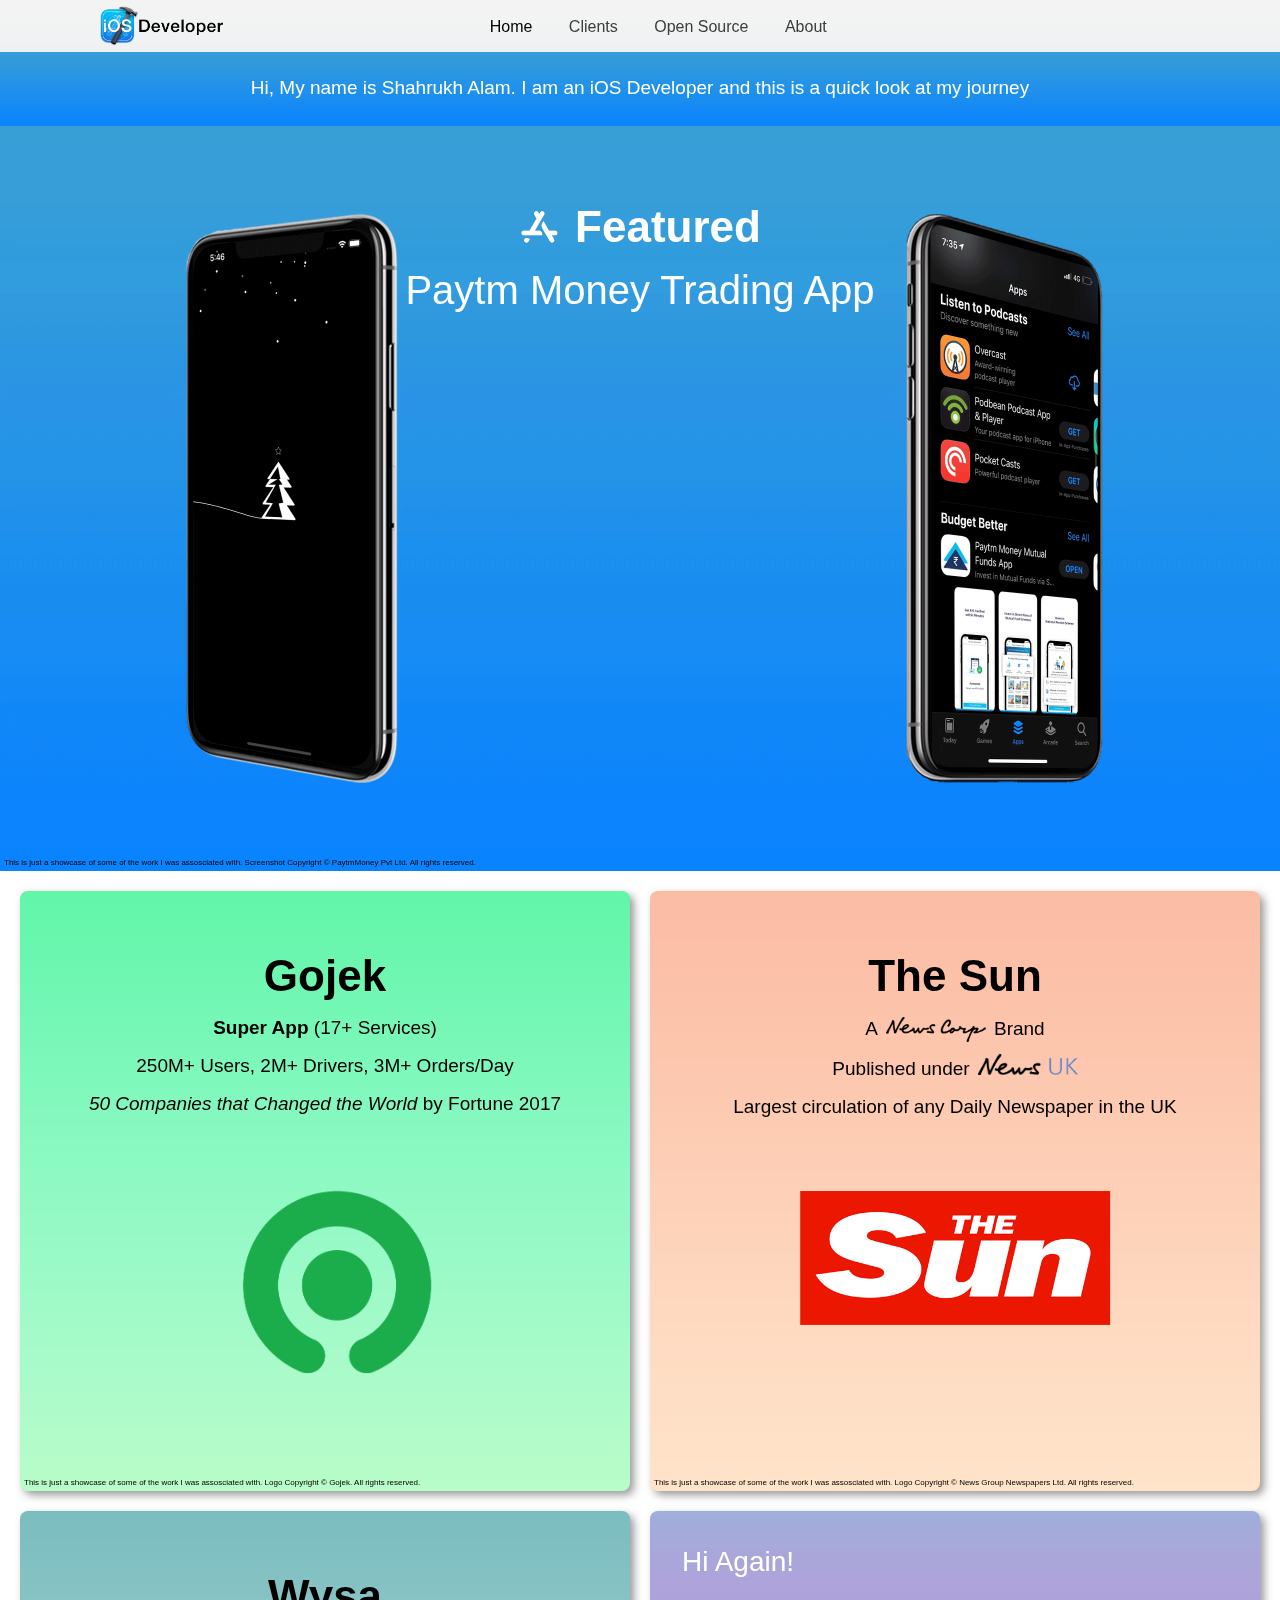
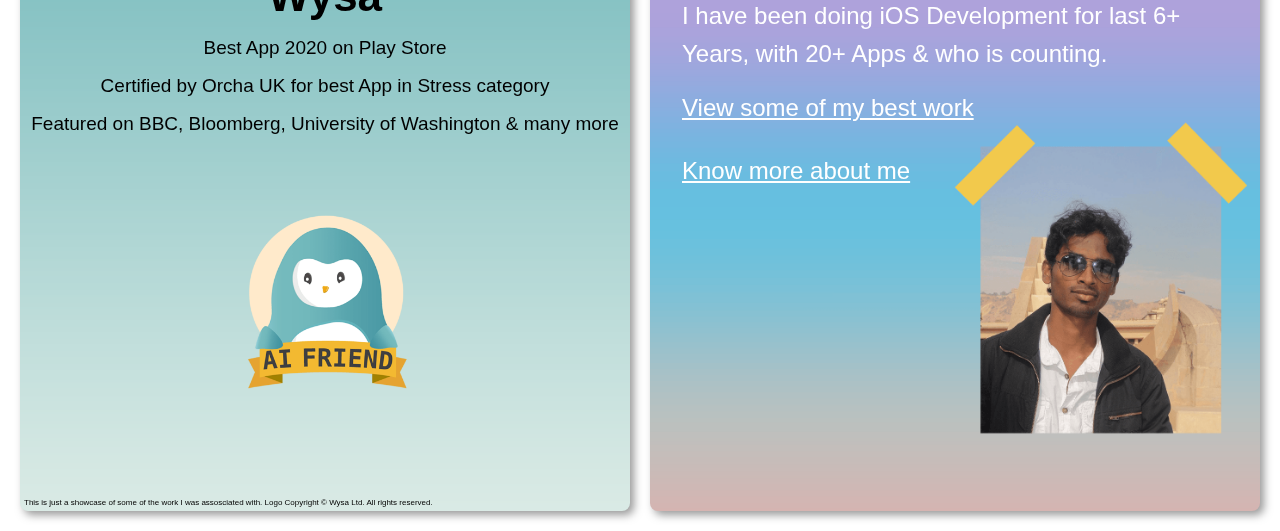
==== index.html @ 831b6f57 "completes paytmmoney page" ====
<!DOCTYPE html>
<html>

<head>
    <title>Shahrukh Alam's Portfolio</title>
    <meta charset="UTF-8" name="author" content="Shahrukh Alam">

    <link rel="stylesheet" href="CSS/Common/body.css">
    <link rel="stylesheet" href="CSS/Common/nav.css">
    <link rel="stylesheet" href="CSS/Index/hero.css">
    <link rel="stylesheet" href="CSS/Index/grid.css">
    <link rel="stylesheet" href="CSS/Index/flexibleContainer.css">
    <link rel="stylesheet" href="CSS/Index/project.css">

    <script src="https://ajax.googleapis.com/ajax/libs/jquery/3.5.1/jquery.min.js"></script>
    <script>
        $(document).ready(function () {
            $('#nav-placeholder').load("HTML/nav.html", function (response, status, xhr) {
                $('#navHome').removeClass("inactiveLink");
                $('#navHome').addClass("activeLink");
            });
        });
    </script>
</head>

<body>
    <div id="nav-placeholder"></div>

    <div
        style="background-image: linear-gradient(rgb(57, 159, 213) 0%, rgb(9, 131, 255) 100%);position: relative;top: 50px;height: 76px;">
        <div class="flexibleContainerHorizontal" style="height: 100%;">
            <h1 class="gridSubHeading" style="padding: 0px;">Hi, My name is Shahrukh Alam. I am an iOS Developer and
                this is a quick look at my journey</h1>
        </div>
    </div>

    <div class="heroImage" style="background-image: url(Images/homehero.gif);top: 50px;">
        <div class="centeredText" style="top: 76px;">
            <div class="flexibleContainerHorizontal">
                <img src="Images/App Store.png" alt="App Store Icon" style="width:40px;height:40px;">
                <h1 class="heroHeading" style="padding-left: 16px;"> Featured </h1>
            </div>
            <h1 class="heroSubHeading" style="padding-top: 16px;">Paytm Money Trading App</h1>
        </div>
        <p class="copyrights">This is just a showcase of some of the work I was assosciated with. Screenshot Copyright ©
            PaytmMoney Pvt Ltd. All rights reserved.</p>
        <a href="wysa.html" style="display: inline-block;width: 100%;height: 100%;position: absolute;"></a>
    </div>

    <div class="gridContainer" style="padding-top: 20px;top: 50px;">
        <div class="gridImage" style="background-image: url(Images/gojek.png);">
            <div class="centeredText" style="top: 60px;width: 100%;">
                <h1 class="heroHeading" style="color: black;">Gojek</h1>
                <h1 class="gridSubHeading" style="color: black;"><b>Super App</b> (17+ Services)</h1>
                <h1 class="gridSubHeading" style="color: black;">250M+ Users, 2M+ Drivers, 3M+ Orders/Day</h1>
                <h1 class="gridSubHeading" style="color: black;"><i>50 Companies that Changed the World</i> by Fortune
                    2017</h1>
            </div>
            <p class="copyrights">This is just a showcase of some of the work I was assosciated with. Logo Copyright ©
                Gojek. All rights reserved.</p>
            <a href="wysa.html" style="display: inline-block;width: 100%;height: 100%;position: absolute;"></a>
        </div>
        <div class="gridImage" style="background-image: url(Images/the\ sun.png);">
            <div class="centeredText" style="top: 60px;width: 100%;">
                <h1 class="heroHeading" style="color: black;">The Sun</h1>
                <div class="flexibleContainerHorizontal">
                    <h1 class="gridSubHeading" style="color: black;">A</h1>
                    <img src="Images/news corp.png" alt="News Corp Icon"
                        style="padding-left: 8px;width:100px;padding-top: 16px;">
                    <h1 class="gridSubHeading" style="padding-left: 8px;color: black;">Brand</h1>
                </div>
                <div class="flexibleContainerHorizontal">
                    <h1 class="gridSubHeading" style="color: black;">Published under</h1>
                    <img src="Images/news uk.png" alt="News UK Icon"
                        style="padding-left: 8px;width:100px;padding-top: 8px;">
                </div>
                <h1 class="gridSubHeading" style="color: black;">Largest circulation of any Daily Newspaper in the UK
                </h1>
            </div>
            <p class="copyrights">This is just a showcase of some of the work I was assosciated with. Logo Copyright ©
                News Group Newspapers Ltd. All rights reserved.</p>
            <a href="wysa.html" style="display: inline-block;width: 100%;height: 100%;position: relative;"></a>
        </div>
    </div>
    <div class="gridContainer" style="top: 50px;">
        <div class="gridImage" style="background-image: url(Images/wysa.png);">
            <div class="centeredText" style="top: 60px;width: 100%;">
                <h1 class="heroHeading" style="color: black;">Wysa</h1>
                <h1 class="gridSubHeading" style="color: black;">Best App 2020 on Play Store</h1>
                <h1 class="gridSubHeading" style="color: black;">Certified by Orcha UK for best App in Stress category
                </h1>
                <h1 class="gridSubHeading" style="color: black;">Featured on BBC, Bloomberg, University of Washington &
                    many more</h1>
            </div>
            <p class="copyrights">This is just a showcase of some of the work I was assosciated with. Logo Copyright ©
                Wysa Ltd. All rights reserved.</p>
            <a href="wysa.html" style="display: inline-block;width: 100%;height: 100%;position: absolute;"></a>
        </div>

        <div class="gridImage" style="background-image: url(Images/shahrukh.png);">
            <div style="position: absolute;left: 32px;top: 16px;right: 32px;">
                <h1 class="heroProjectHeading2">Hi Again!</h1>
                <h1 class="heroProjectSubHeading">I have been doing iOS Development for last 6+ Years, with 20+ Apps &
                    who is counting.</h1>
                <a class="heroProjectSubHeading" href="wysa.html" style="display: block;">View some of my best work</a>
                <a class="heroProjectSubHeading" href="wysa.html" style="display: block;margin-top: 24px;">Know more
                    about me</a>
            </div>
        </div>
    </div>
</body>

</html>
---- CSS/Common/body.css ----
body {
    margin: 0px 0px 0px 0px;
    font-family: SF Pro Display, SF Pro Icons, Helvetica Neue, Helvetica, Arial;
}
---- CSS/Common/nav.css ----
.indexNav {
    position: fixed;
    left: 0px;
    top: 0px;
    right: 0px;
    bottom: auto;
    background-color: rgba(240, 240, 240, 0.8);
    text-align: center;
    -webkit-backdrop-filter: saturate(180%) blur(20px);
    backdrop-filter: saturate(180%) blur(20px);
    z-index: 100;
}

.indexNav img {
    position: absolute;
    top: 50%;
    left: 100px;
    transform: translate(0%, -50%);
}

.indexNav a {
    padding: 16px 16px 16px 16px;
    display: inline-block;
    text-decoration: none;
}

.inactiveLink {
    color: rgba(60, 60, 60, 1.0);
}

.activeLink {
    color: Black;
}

a:hover {
    color: Black;
}
---- CSS/Index/hero.css ----
.heroImage {
    background-color: rgba(250, 250, 250, 1.0);
    height: 745px;
    background-position: center;
    background-repeat: no-repeat;
    background-size: cover;
    position: relative;
}

.centeredText {
    text-align: center;
    position: absolute;
    left: 50%;
    right: auto;
    bottom: auto;
    transform: translate(-50%, 0%);
}

.heroHeading {
    font-size: 44px;
    font-weight: 600;
    color: White;
    margin: 0px;
}

.heroSubHeading {
    font-size: 40px;
    font-weight: 400;
    color: White;
    margin: 0px;
}
---- CSS/Index/grid.css ----
.gridContainer {
    padding: 0px 20px 20px 20px;
    display: grid;
    grid-template-columns: auto auto;
    grid-column-gap: 20px;
    position: relative;
}

.gridImage {
    background: rgba(240, 240, 240, 1.0);
    border-radius: 8px;
    height: 600px;
    background-position: center;
    background-repeat: no-repeat;
    background-size: cover;
    position: relative;
    box-shadow: 4px 4px 8px rgba(128, 128, 128, 0.8);
}

.gridSubHeading {
    font-size: 19px;
    font-weight: 400;
    color: White;
    padding: 16px 0px 0px 0px;
    margin: 0px 0px 0px 0px;
}

.copyrights {
    position: absolute;
    left: 4px;
    bottom: 4px;
    margin: 0px;
    font-size: 8px;
}
---- CSS/Index/flexibleContainer.css ----
.flexibleContainerHorizontal {
    display: flex;
    flex-direction: row;
    justify-content: center;
    align-items: center;
}
---- CSS/Index/project.css ----
.heroProjectHeading {
    font-size: 32px;
    font-weight: 600;
    color: White;
}

.heroProjectHeading2 {
    font-size: 28px;
    font-weight: 500;
    color: White;
}

.heroProjectSubHeading {
    font-size: 24px;
    font-weight: 400;
    line-height: 1.6;
    color: White;
}

.textStartingFromCentre {
    position: absolute;
    top: 60px;
    left: 40%;
    right: 8px;
    bottom: 8px;
}

.projectSubHeading {
    font-size: 24px;
    font-weight: 400;
    color: White;
}

.flexibleProjectContainerHorizontal {
    display: flex;
    flex-direction: row;
    align-items: center;
}

.flexibleProjectContainerHorizontal img {
    width: 30px;
    height: 30px;
}

.flexibleProjectContainerHorizontal h1 {
    padding-left: 8px;
}
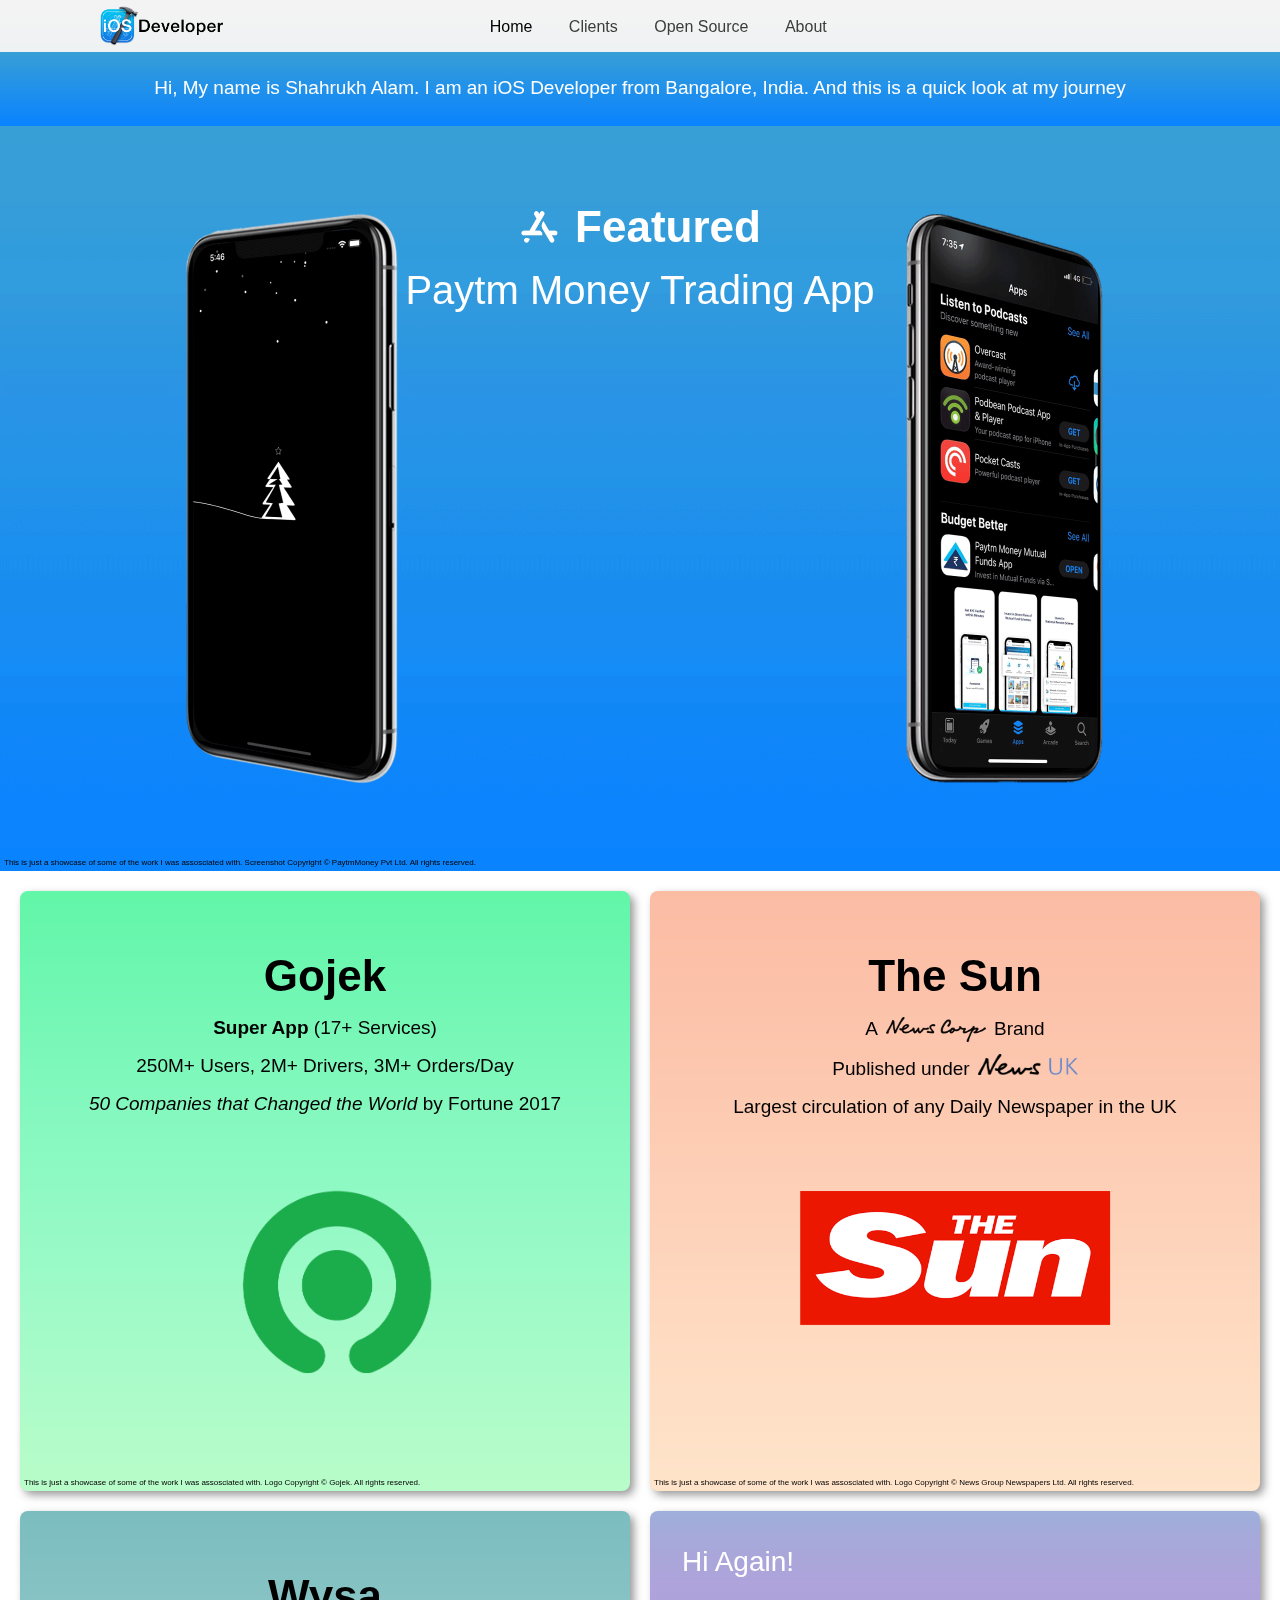
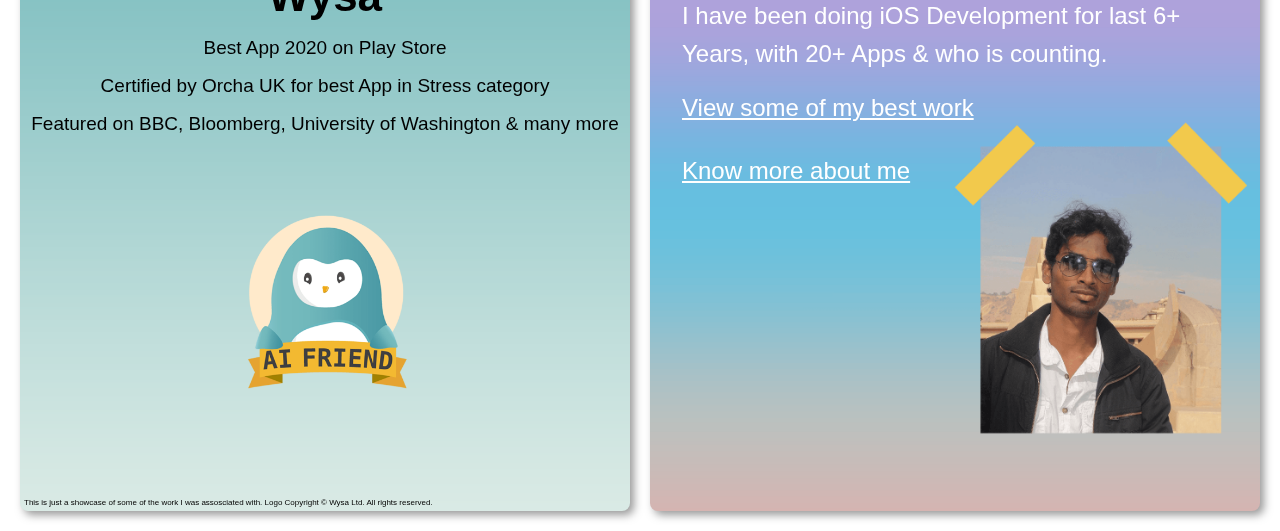
==== commit 1d399901: "Adds location" ====
--- a/index.html
+++ b/index.html
@@ -29,8 +29,8 @@
     <div
         style="background-image: linear-gradient(rgb(57, 159, 213) 0%, rgb(9, 131, 255) 100%);position: relative;top: 50px;height: 76px;">
         <div class="flexibleContainerHorizontal" style="height: 100%;">
-            <h1 class="gridSubHeading" style="padding: 0px;">Hi, My name is Shahrukh Alam. I am an iOS Developer and
-                this is a quick look at my journey</h1>
+            <h1 class="gridSubHeading" style="padding: 0px;">Hi, My name is Shahrukh Alam. I am an iOS Developer from
+                Bangalore, India. And this is a quick look at my journey</h1>
         </div>
     </div>
 
@@ -102,8 +102,9 @@
                 <h1 class="heroProjectHeading2">Hi Again!</h1>
                 <h1 class="heroProjectSubHeading">I have been doing iOS Development for last 6+ Years, with 20+ Apps &
                     who is counting.</h1>
-                <a class="heroProjectSubHeading" href="wysa.html" style="display: block;">View some of my best work</a>
-                <a class="heroProjectSubHeading" href="wysa.html" style="display: block;margin-top: 24px;">Know more
+                <a class="heroProjectSubHeading" href="paytmmoney.html" style="display: block;">View some of my best
+                    work</a>
+                <a class="heroProjectSubHeading" href="about.html" style="display: block;margin-top: 24px;">Know more
                     about me</a>
             </div>
         </div>
--- a/CSS/Index/grid.css
+++ b/CSS/Index/grid.css
@@ -17,6 +17,23 @@
     box-shadow: 4px 4px 8px rgba(128, 128, 128, 0.8);
 }
 
+.gridContainerAbout {
+    padding: 1px 0px 0px 0px;
+    display: grid;
+    grid-template-columns: auto auto;
+    grid-column-gap: 1px;
+    position: relative;
+}
+
+.gridImageAbout {
+    background-color: rgba(240, 240, 240, 1.0);
+    height: 600px;
+    background-position: center;
+    background-repeat: no-repeat;
+    background-size: cover;
+    position: relative;
+}
+
 .gridSubHeading {
     font-size: 19px;
     font-weight: 400;
--- a/CSS/Index/project.css
+++ b/CSS/Index/project.css
@@ -17,10 +17,21 @@
     color: White;
 }
 
+.heroProjectSubHeadingAbout {
+    font-size: 24px;
+    font-weight: 400;
+    line-height: 1.6;
+    color: black;
+    background-color: rgba(250, 250, 250, 0.6);
+    border-radius: 8px;
+    padding-left: 8px;
+    padding-right: 8px;
+}
+
 .textStartingFromCentre {
     position: absolute;
     top: 60px;
-    left: 40%;
+    left: 36%;
     right: 8px;
     bottom: 8px;
 }
@@ -29,6 +40,21 @@
     font-size: 24px;
     font-weight: 400;
     color: White;
+}
+
+.heroProjectHeading3 {
+    font-size: 28px;
+    font-weight: 500;
+    color: White;
+    margin: 8px;
+}
+
+.projectSubHeading2 {
+    font-size: 20px;
+    font-weight: 400;
+    color: black;
+    margin: 8px;
+    margin-left: 0px;
 }
 
 .flexibleProjectContainerHorizontal {
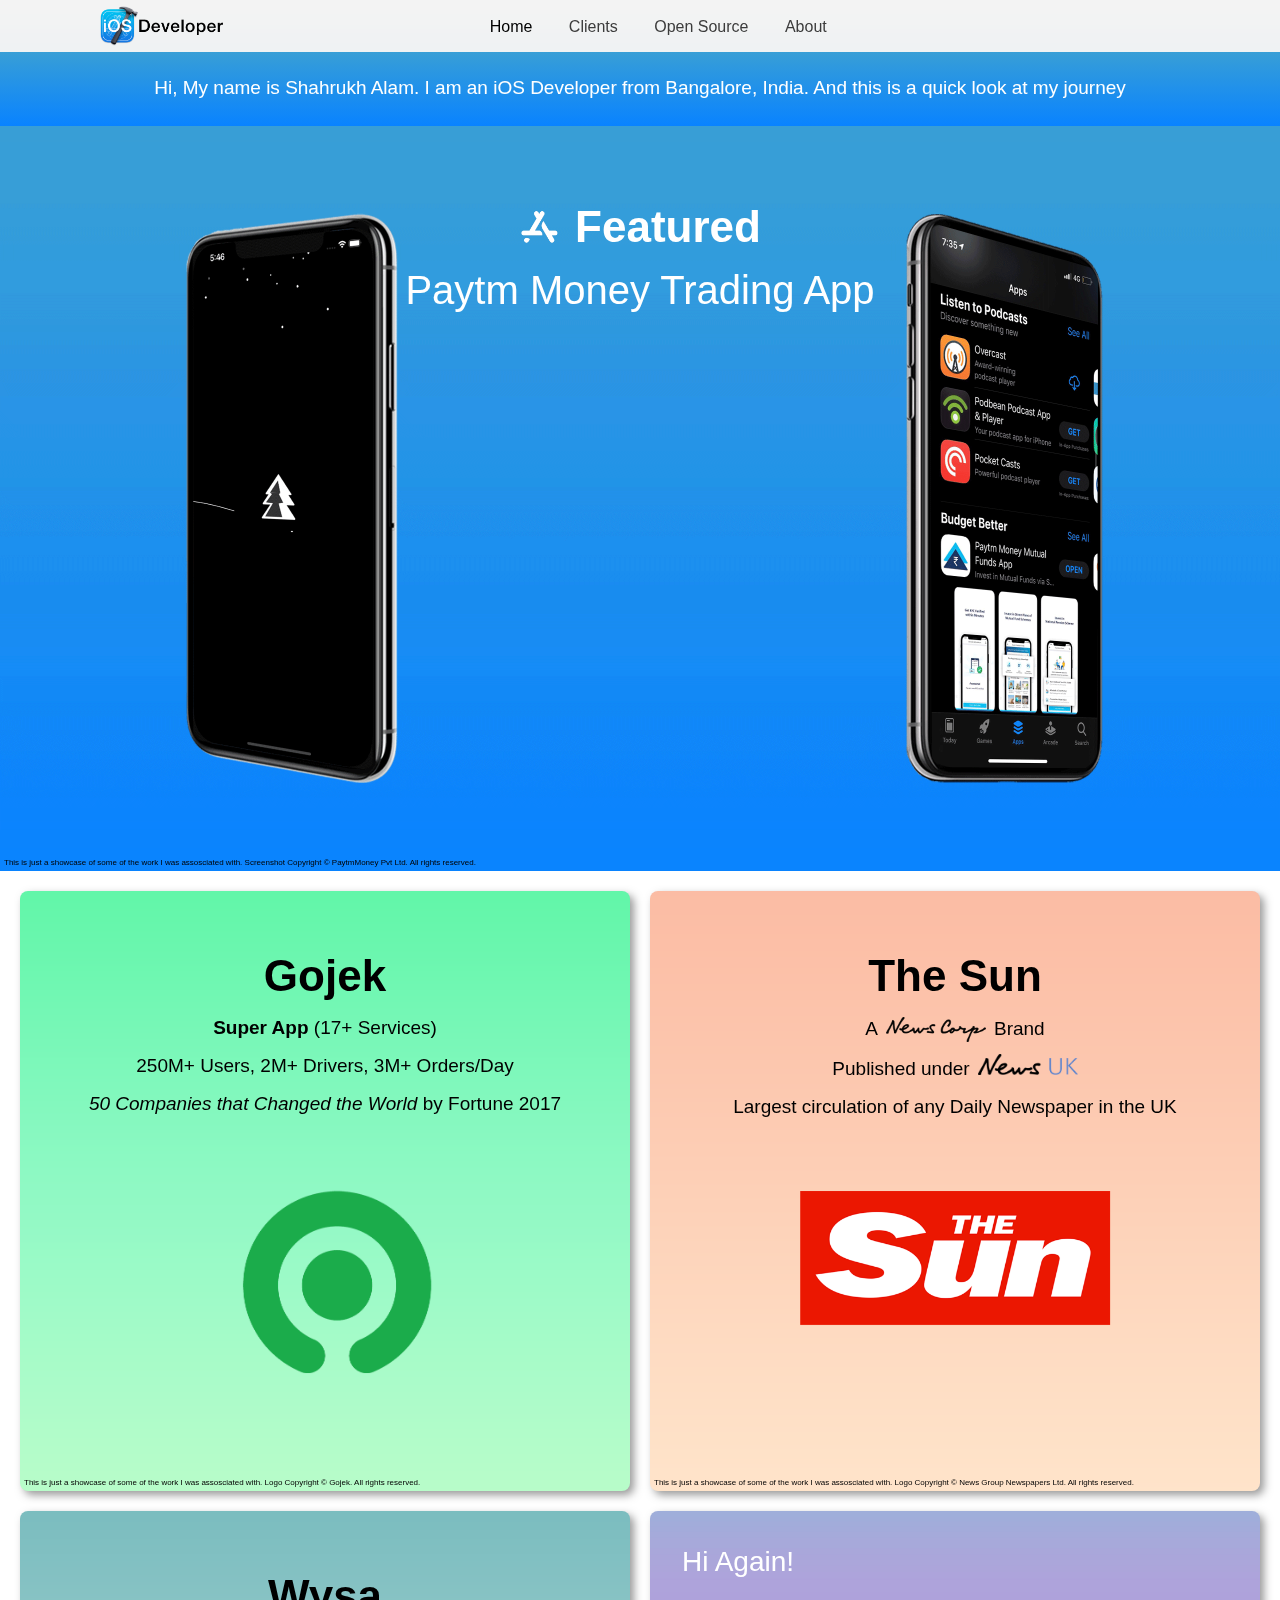
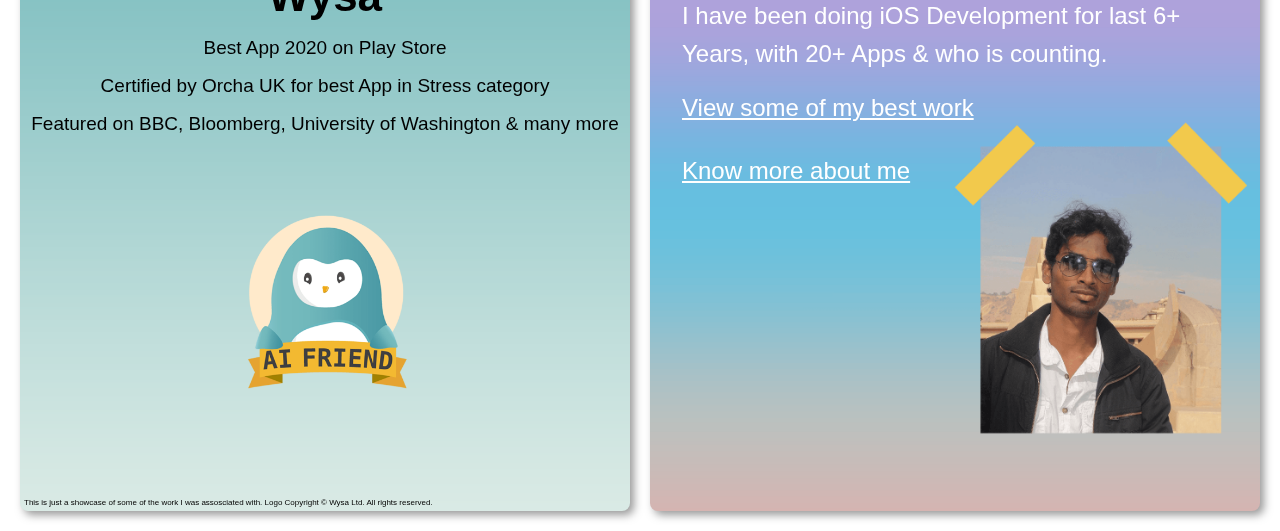
==== commit 6807e9a3: "corrects home card links" ====
--- a/index.html
+++ b/index.html
@@ -44,7 +44,7 @@
         </div>
         <p class="copyrights">This is just a showcase of some of the work I was assosciated with. Screenshot Copyright ©
             PaytmMoney Pvt Ltd. All rights reserved.</p>
-        <a href="wysa.html" style="display: inline-block;width: 100%;height: 100%;position: absolute;"></a>
+        <a href="paytmmoney.html" style="display: inline-block;width: 100%;height: 100%;position: absolute;"></a>
     </div>
 
     <div class="gridContainer" style="padding-top: 20px;top: 50px;">
@@ -58,7 +58,7 @@
             </div>
             <p class="copyrights">This is just a showcase of some of the work I was assosciated with. Logo Copyright ©
                 Gojek. All rights reserved.</p>
-            <a href="wysa.html" style="display: inline-block;width: 100%;height: 100%;position: absolute;"></a>
+            <a href="gojek.html" style="display: inline-block;width: 100%;height: 100%;position: absolute;"></a>
         </div>
         <div class="gridImage" style="background-image: url(Images/the\ sun.png);">
             <div class="centeredText" style="top: 60px;width: 100%;">
@@ -79,7 +79,7 @@
             </div>
             <p class="copyrights">This is just a showcase of some of the work I was assosciated with. Logo Copyright ©
                 News Group Newspapers Ltd. All rights reserved.</p>
-            <a href="wysa.html" style="display: inline-block;width: 100%;height: 100%;position: relative;"></a>
+            <a href="thesun.html" style="display: inline-block;width: 100%;height: 100%;position: relative;"></a>
         </div>
     </div>
     <div class="gridContainer" style="top: 50px;">
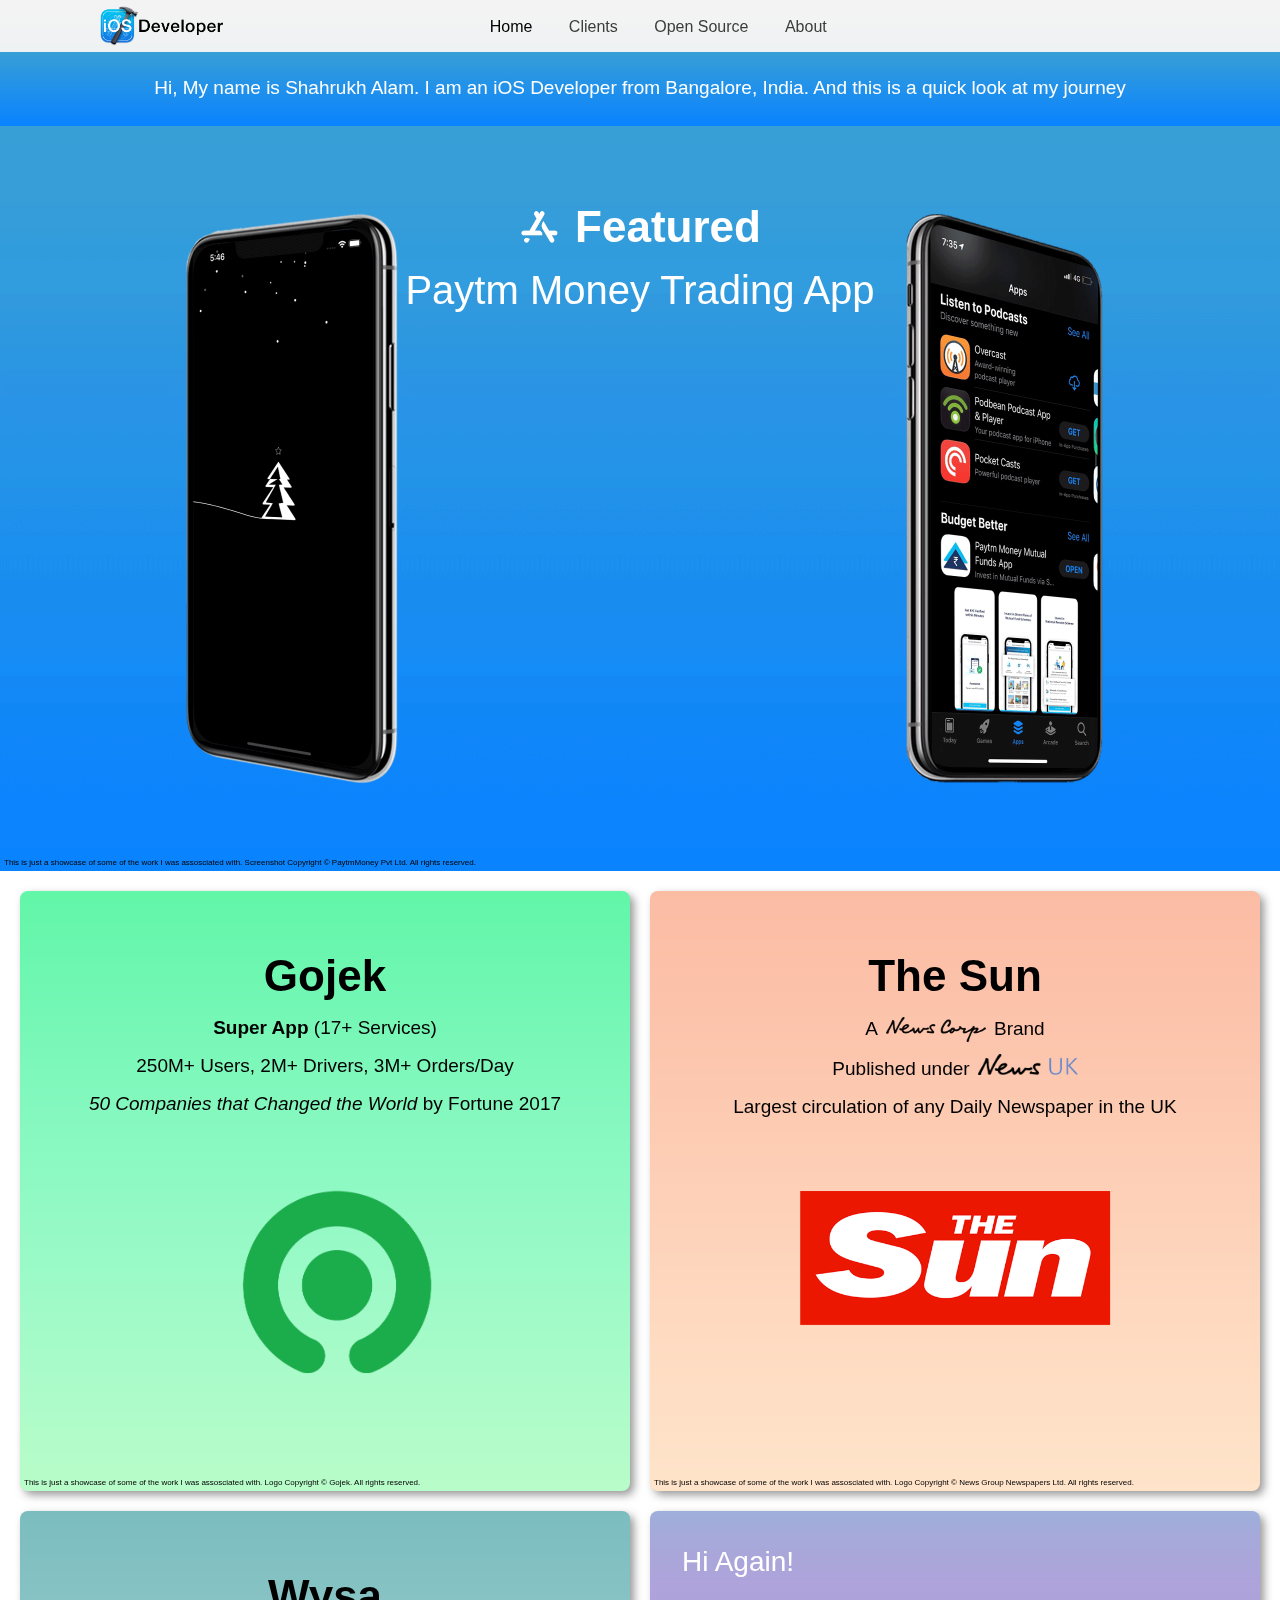
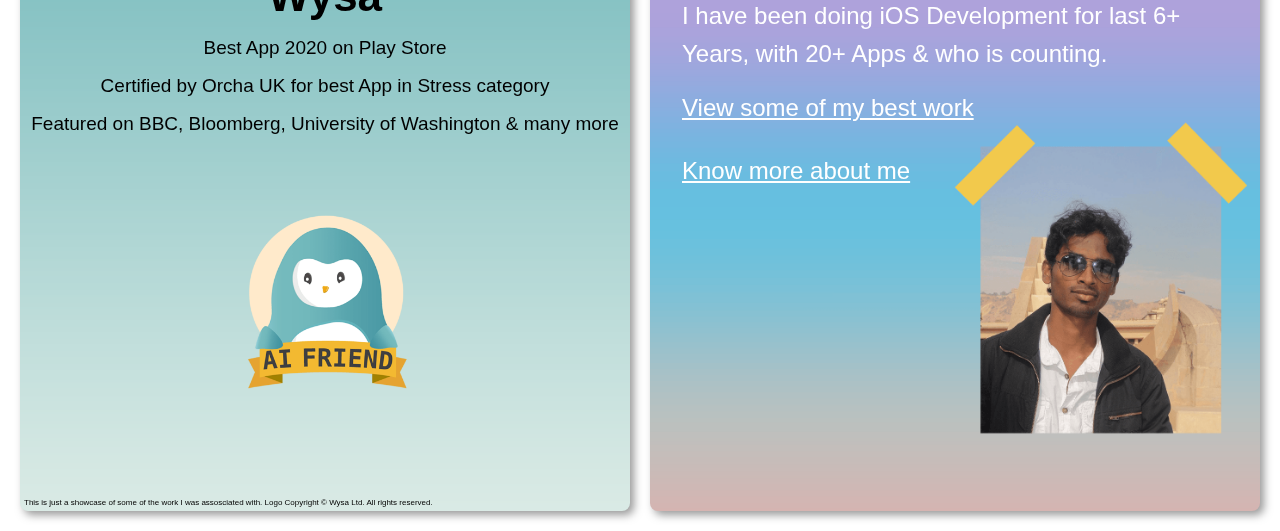
==== commit 2ef8ce1e: "Adds favicon & details for social media" ====
--- a/index.html
+++ b/index.html
@@ -4,6 +4,20 @@
 <head>
     <title>Shahrukh Alam's Portfolio</title>
     <meta charset="UTF-8" name="author" content="Shahrukh Alam">
+    <!-- Facebook -->
+    <meta property="og:title" content="Shahrukh Alam's Portfolio">
+    <meta property="og:description"
+        content="A glimpse at the journey of Shahrukh Alam as an iOS Developer from Bangalore, India.">
+    <meta property="og:image" content="https://shahrukhalam.github.io/portfolio/Images/shahrukh.png">
+    <meta property="og:url" content="https://shahrukhalam.github.io/portfolio/index.html">
+    <!-- Twitter -->
+    <meta name="twitter:title" content="Shahrukh Alam's Portfolio">
+    <meta name="twitter:description"
+        content="A glimpse at the journey of Shahrukh Alam as an iOS Developer from Bangalore, India.">
+    <meta name="twitter:image" content="https://shahrukhalam.github.io/portfolio/Images/shahrukh.png">
+    <meta name="twitter:card" content="summary_large_image">
+    <!-- Icon -->
+    <link rel="icon" type="image/png" href="Images/favicon.png">
 
     <link rel="stylesheet" href="CSS/Common/body.css">
     <link rel="stylesheet" href="CSS/Common/nav.css">
--- a/CSS/Index/project.css
+++ b/CSS/Index/project.css
@@ -55,6 +55,7 @@
     color: black;
     margin: 8px;
     margin-left: 0px;
+    line-height: 1.3;
 }
 
 .flexibleProjectContainerHorizontal {
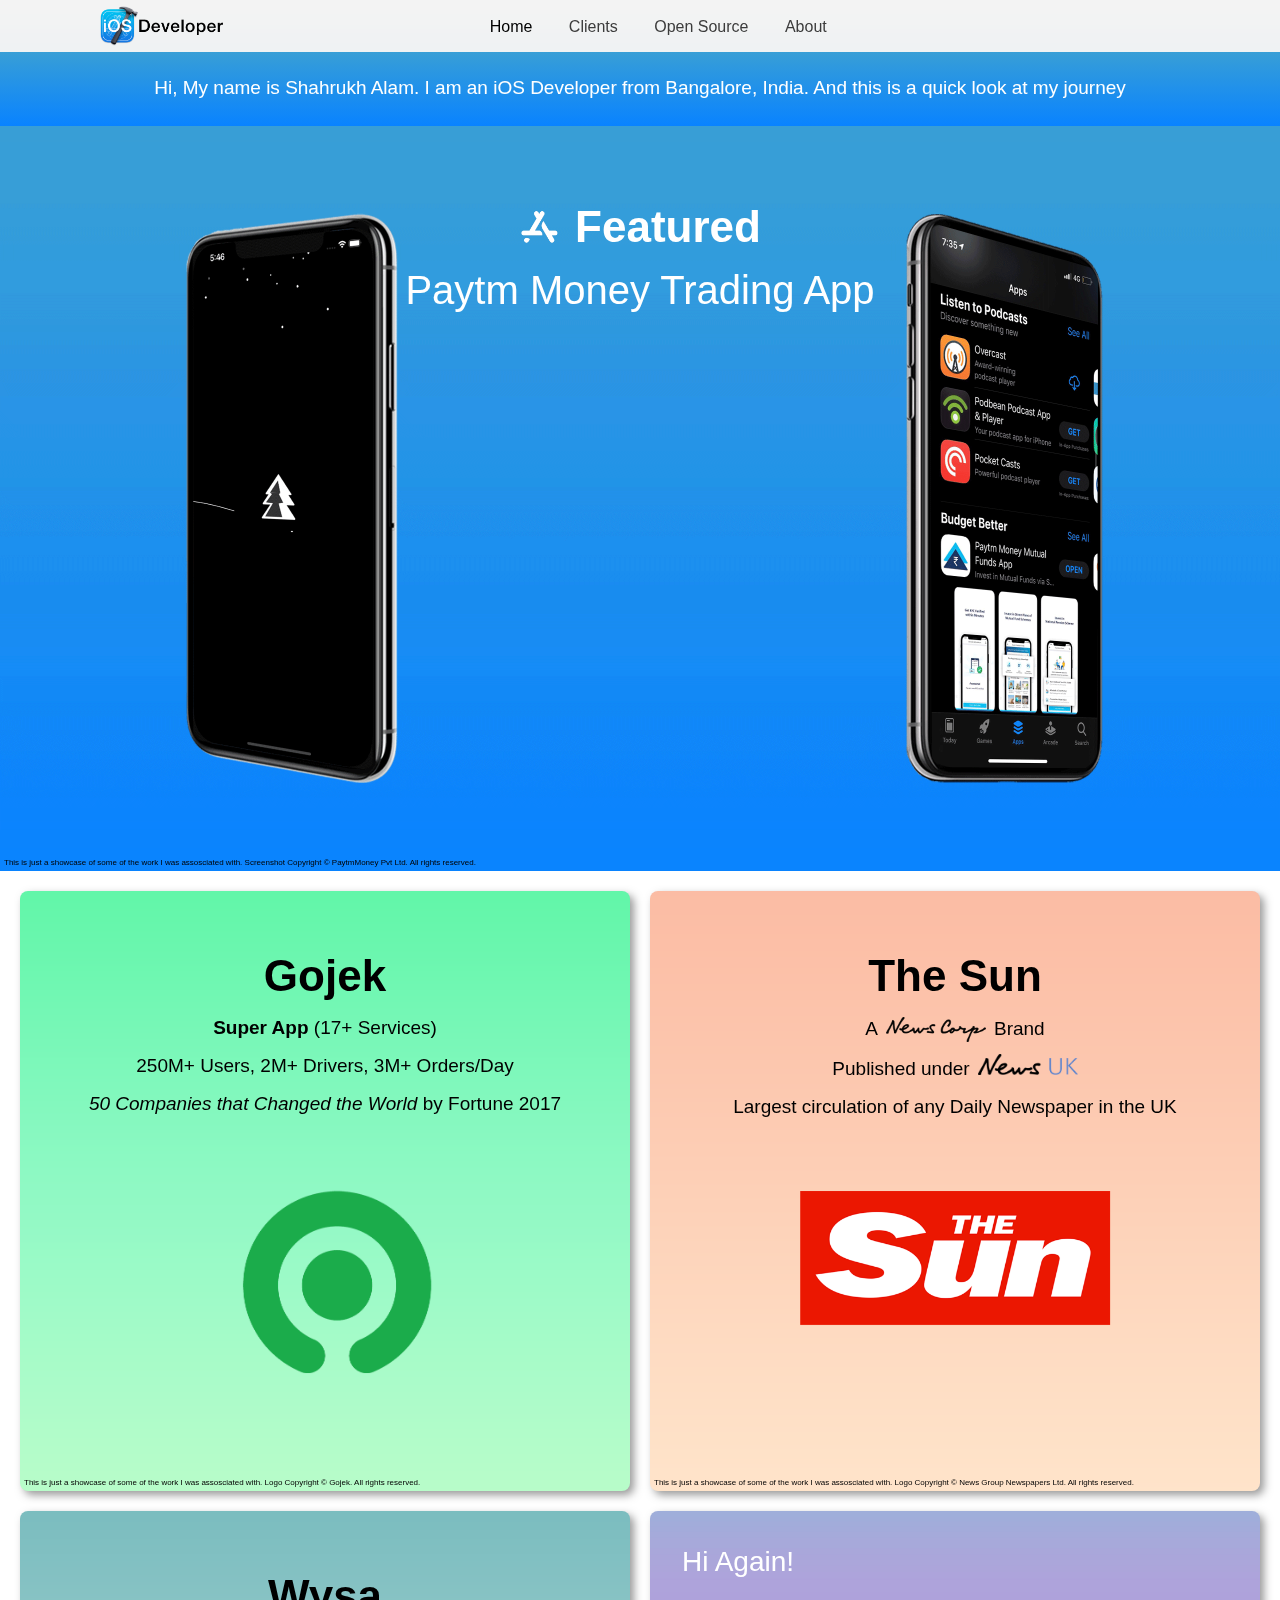
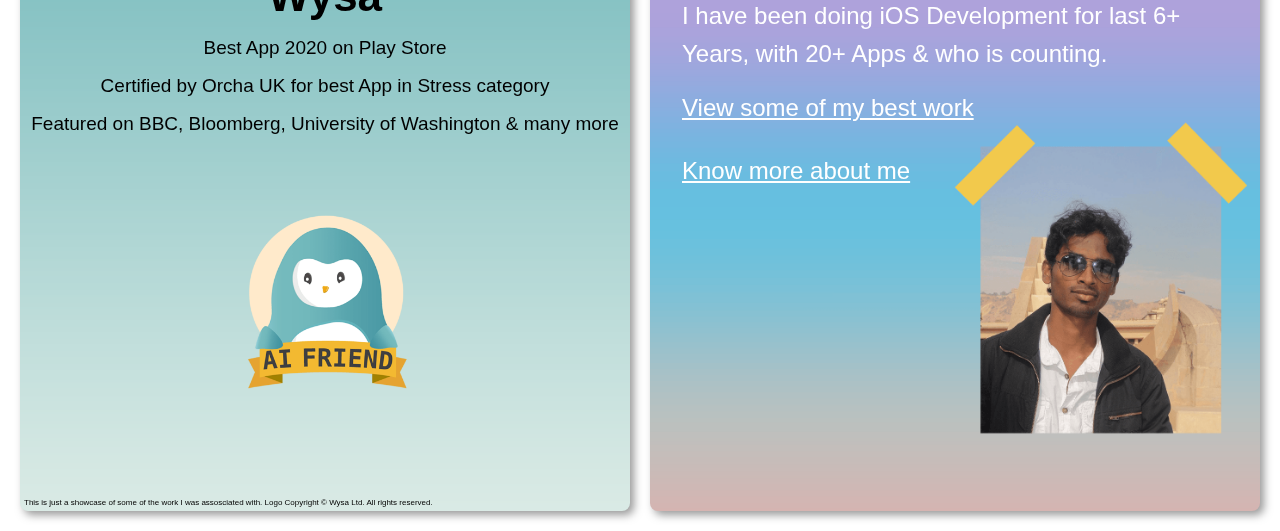
==== commit 08cf9325: "Adds 16:9 thumbnail" ====
--- a/index.html
+++ b/index.html
@@ -6,15 +6,13 @@
     <meta charset="UTF-8" name="author" content="Shahrukh Alam">
     <!-- Facebook -->
     <meta property="og:title" content="Shahrukh Alam's Portfolio">
-    <meta property="og:description"
-        content="A glimpse at the journey of Shahrukh Alam as an iOS Developer from Bangalore, India.">
-    <meta property="og:image" content="https://shahrukhalam.github.io/portfolio/Images/shahrukh.png">
+    <meta property="og:description" content="A glimpse at my journey as an iOS Developer from Bangalore, India.">
+    <meta property="og:image" content="https://shahrukhalam.github.io/portfolio/Images/SocialThumbnail.png">
     <meta property="og:url" content="https://shahrukhalam.github.io/portfolio/index.html">
     <!-- Twitter -->
     <meta name="twitter:title" content="Shahrukh Alam's Portfolio">
-    <meta name="twitter:description"
-        content="A glimpse at the journey of Shahrukh Alam as an iOS Developer from Bangalore, India.">
-    <meta name="twitter:image" content="https://shahrukhalam.github.io/portfolio/Images/shahrukh.png">
+    <meta name="twitter:description" content="A glimpse at my journey as an iOS Developer from Bangalore, India.">
+    <meta name="twitter:image" content="https://shahrukhalam.github.io/portfolio/Images/SocialThumbnail.png">
     <meta name="twitter:card" content="summary_large_image">
     <!-- Icon -->
     <link rel="icon" type="image/png" href="Images/favicon.png">
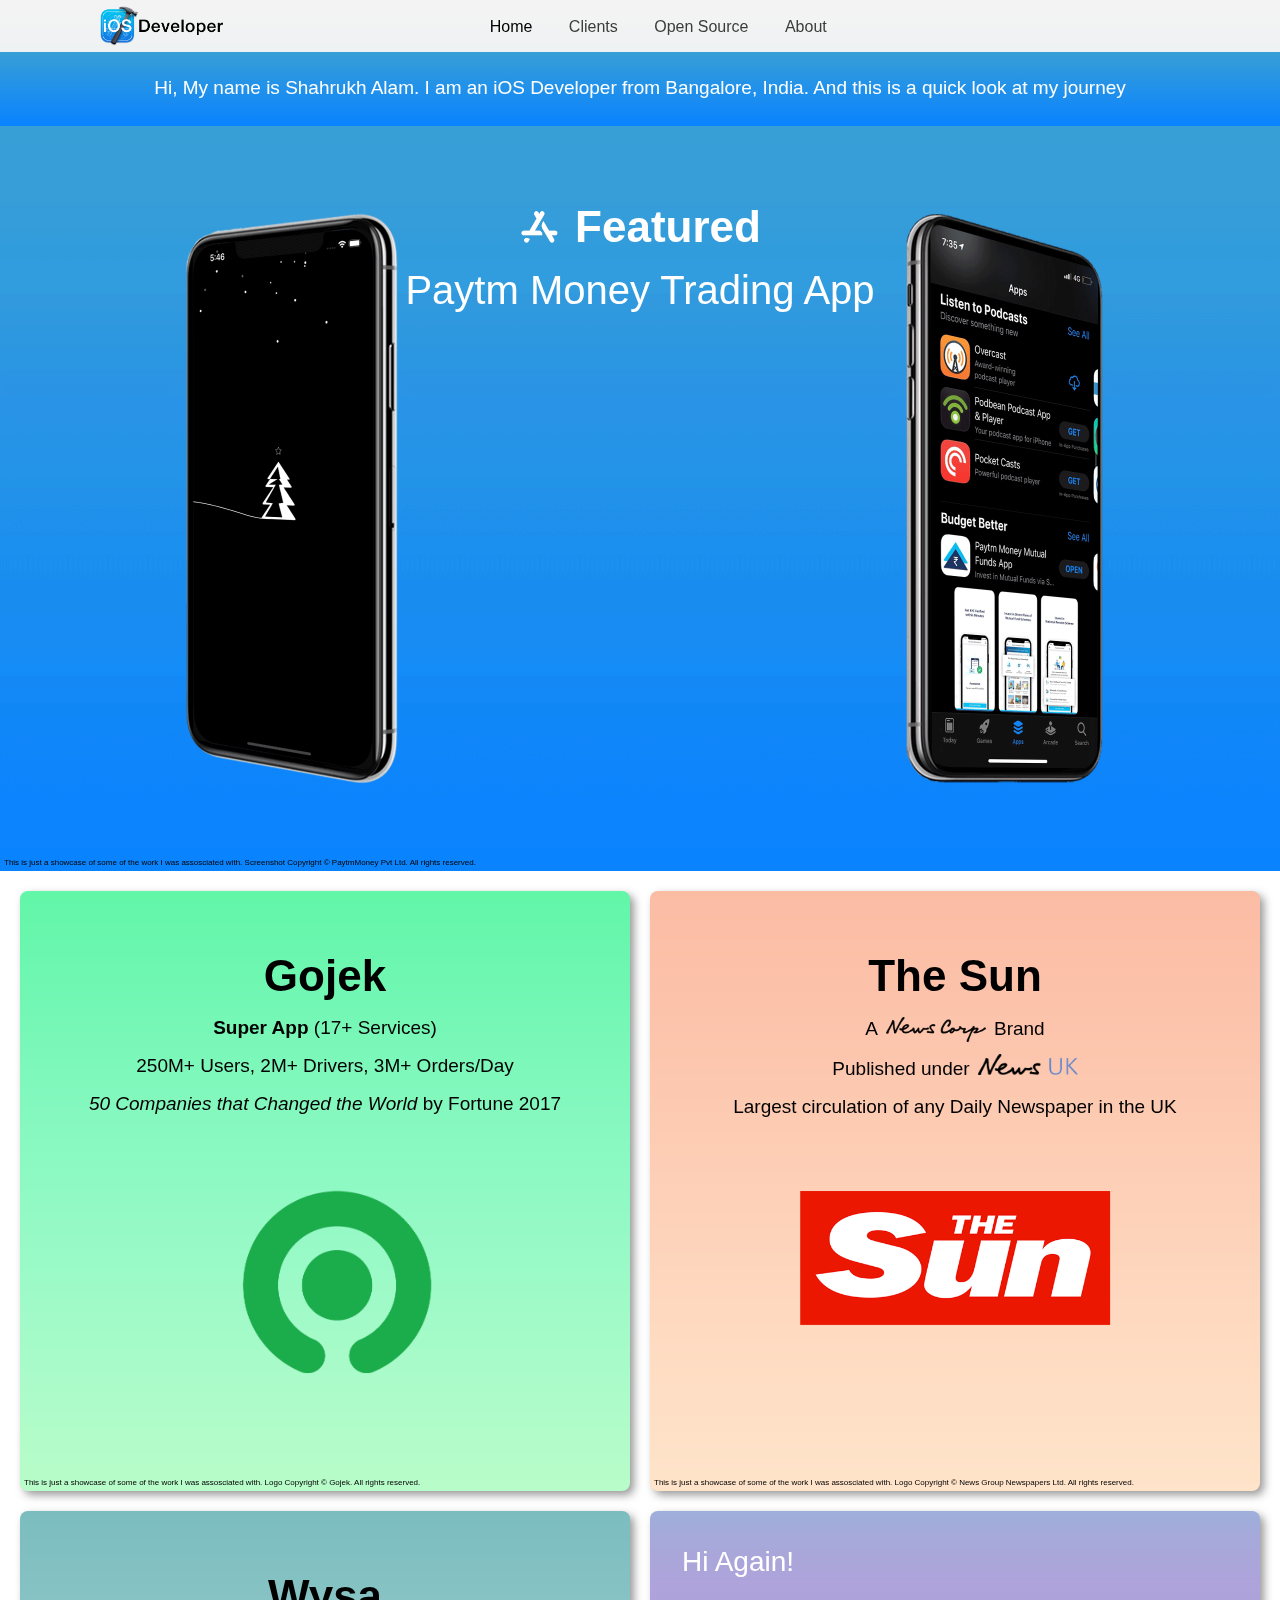
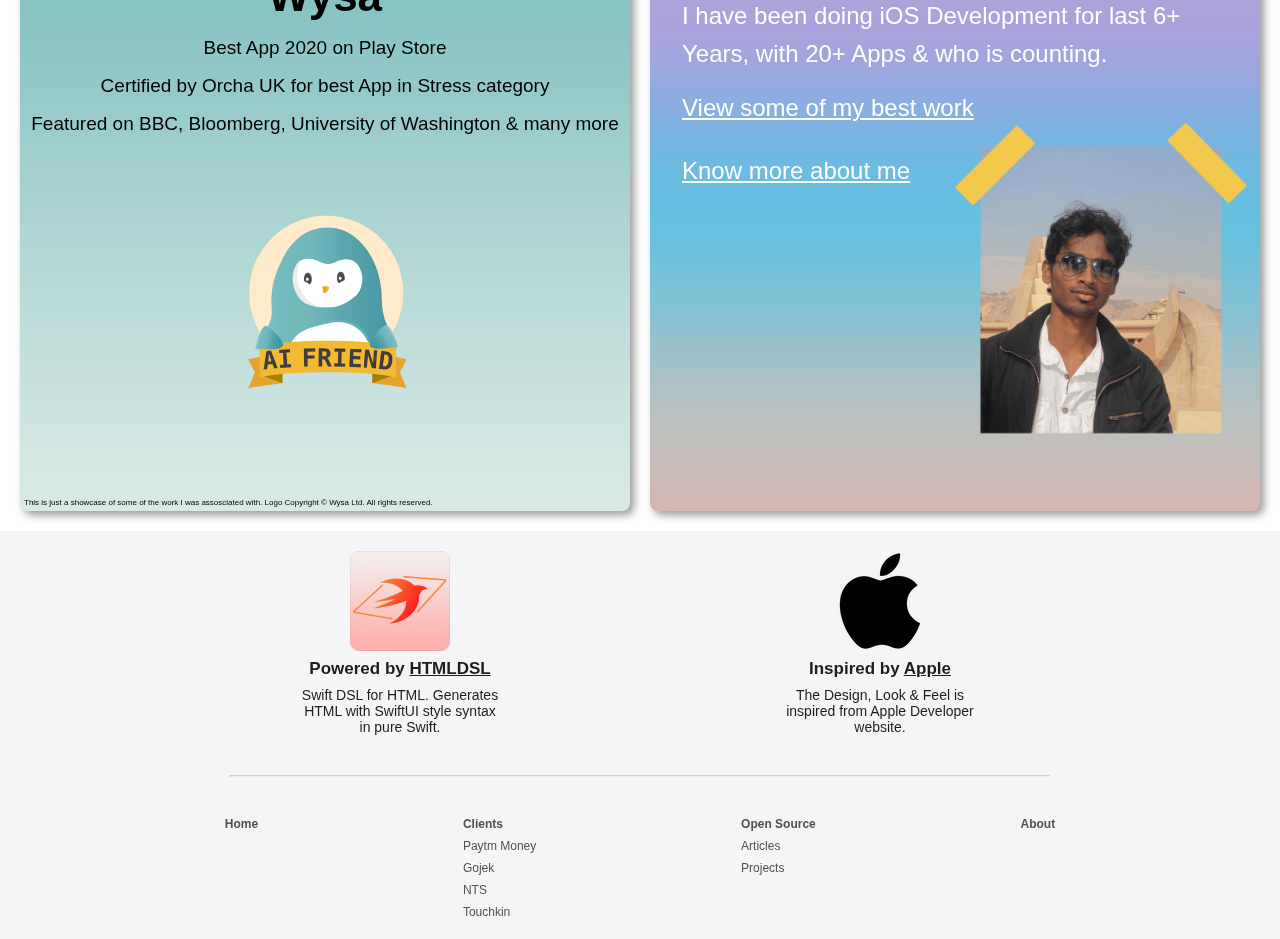
==== commit cacd3a61: "[WIP] Adds Footer" ====
--- a/index.html
+++ b/index.html
@@ -19,6 +19,7 @@
 
     <link rel="stylesheet" href="CSS/Common/body.css">
     <link rel="stylesheet" href="CSS/Common/nav.css">
+    <link rel="stylesheet" href="CSS/Common/footer.css">
     <link rel="stylesheet" href="CSS/Index/hero.css">
     <link rel="stylesheet" href="CSS/Index/grid.css">
     <link rel="stylesheet" href="CSS/Index/flexibleContainer.css">
@@ -121,6 +122,51 @@
             </div>
         </div>
     </div>
+
+    <div class="flexibleFooterContainerHorizontal" style="top: 50px;">
+        <div class="flexibleFooterCreditsContainerVertical">
+            <img src="Images/HTMLDSL.png" width="100px">
+            <p class="footerCreditsTitle">Powered by <a class="footerCreditsLink"
+                    href="https://github.com/shahrukhalam/HTMLDSL" target="_blank">HTMLDSL</a></p>
+            <p class="footerCreditsSubtitle">Swift DSL for HTML. Generates HTML with SwiftUI style syntax in pure Swift.
+            </p>
+        </div>
+
+        <div class="flexibleFooterCreditsContainerVertical">
+            <img src="Images/apple.png" width="100px">
+            <p class="footerCreditsTitle">Inspired by <a class="footerCreditsLink" href="https://developer.apple.com/"
+                    target="_blank">Apple</a></p>
+            <p class="footerCreditsSubtitle">The Design, Look & Feel is inspired from Apple Developer website.</p>
+        </div>
+    </div>
+
+    <div class="flexibleFooterContainerHorizontal" style="top: 50px;">
+        <hr class="solid" style="width: 66%;">
+    </div>
+
+    <div class="flexibleFooterContainerHorizontal" style="top: 50px;">
+        <div class="flexibleFooterContainerVertical">
+            <a class="footerTitle" href="index.html">Home</a>
+        </div>
+
+        <div class="flexibleFooterContainerVertical">
+            <a class="footerTitle" href="paytmmoney.html">Clients</a>
+            <a class="footerSubtitle" href="paytmmoney.html">Paytm Money</a>
+            <a class="footerSubtitle" href="gojek.html">Gojek</a>
+            <a class="footerSubtitle" href="thesun.html">NTS</a>
+            <a class="footerSubtitle" href="wysa.html">Touchkin</a>
+        </div>
+
+        <div class="flexibleFooterContainerVertical">
+            <a class="footerTitle" href="articles.html">Open Source</a>
+            <a class="footerSubtitle" href="articles.html">Articles</a>
+            <a class="footerSubtitle" href="projects.html">Projects</a>
+        </div>
+
+        <div class="flexibleFooterContainerVertical">
+            <a class="footerTitle" href="about.html">About</a>
+        </div>
+    </div>
 </body>
 
 </html>--- a/CSS/Common/footer.css
+++ b/CSS/Common/footer.css
@@ -0,0 +1,65 @@
+.flexibleFooterContainerHorizontal {
+    display: flex;
+    position: relative;
+    flex-direction: row;
+    padding: 20px;
+    background-color: #f5f5f7;
+    justify-content: space-evenly;
+}
+
+.footerTitle {
+    text-decoration: none;
+    color: #515154;
+    font-size: 12px;
+    font-weight: 600;
+}
+
+.footerSubtitle {
+    text-decoration: none;
+    color: #515154;
+    font-size: 12px;
+    font-weight: 400;
+    margin: 8px 0px 0px 0px;
+}
+
+.flexibleFooterContainerVertical {
+    display: flex;
+    position: relative;
+    flex-direction: column;
+    align-items: flex-start;
+}
+
+.flexibleFooterCreditsContainerVertical {
+    display: flex;
+    position: relative;
+    flex-direction: column;
+    align-items: center;
+    justify-content: center;
+    width: 200px;
+}
+
+.footerCreditsTitle {
+    color: #1D1D1F;
+    font-size: 17px;
+    font-weight: 600;
+    margin: 8px;
+    text-align: center;
+}
+
+.footerCreditsSubtitle {
+    color: #1D1D1F;
+    font-size: 14px;
+    font-weight: 400;
+    margin: 0px;
+    text-align: center;
+}
+
+.footerCreditsLink {
+    color: #1D1D1F;
+}
+
+hr.solid {
+    border-top: 1px solid #D2D2D7;
+    margin: 0px;
+    display: block;
+}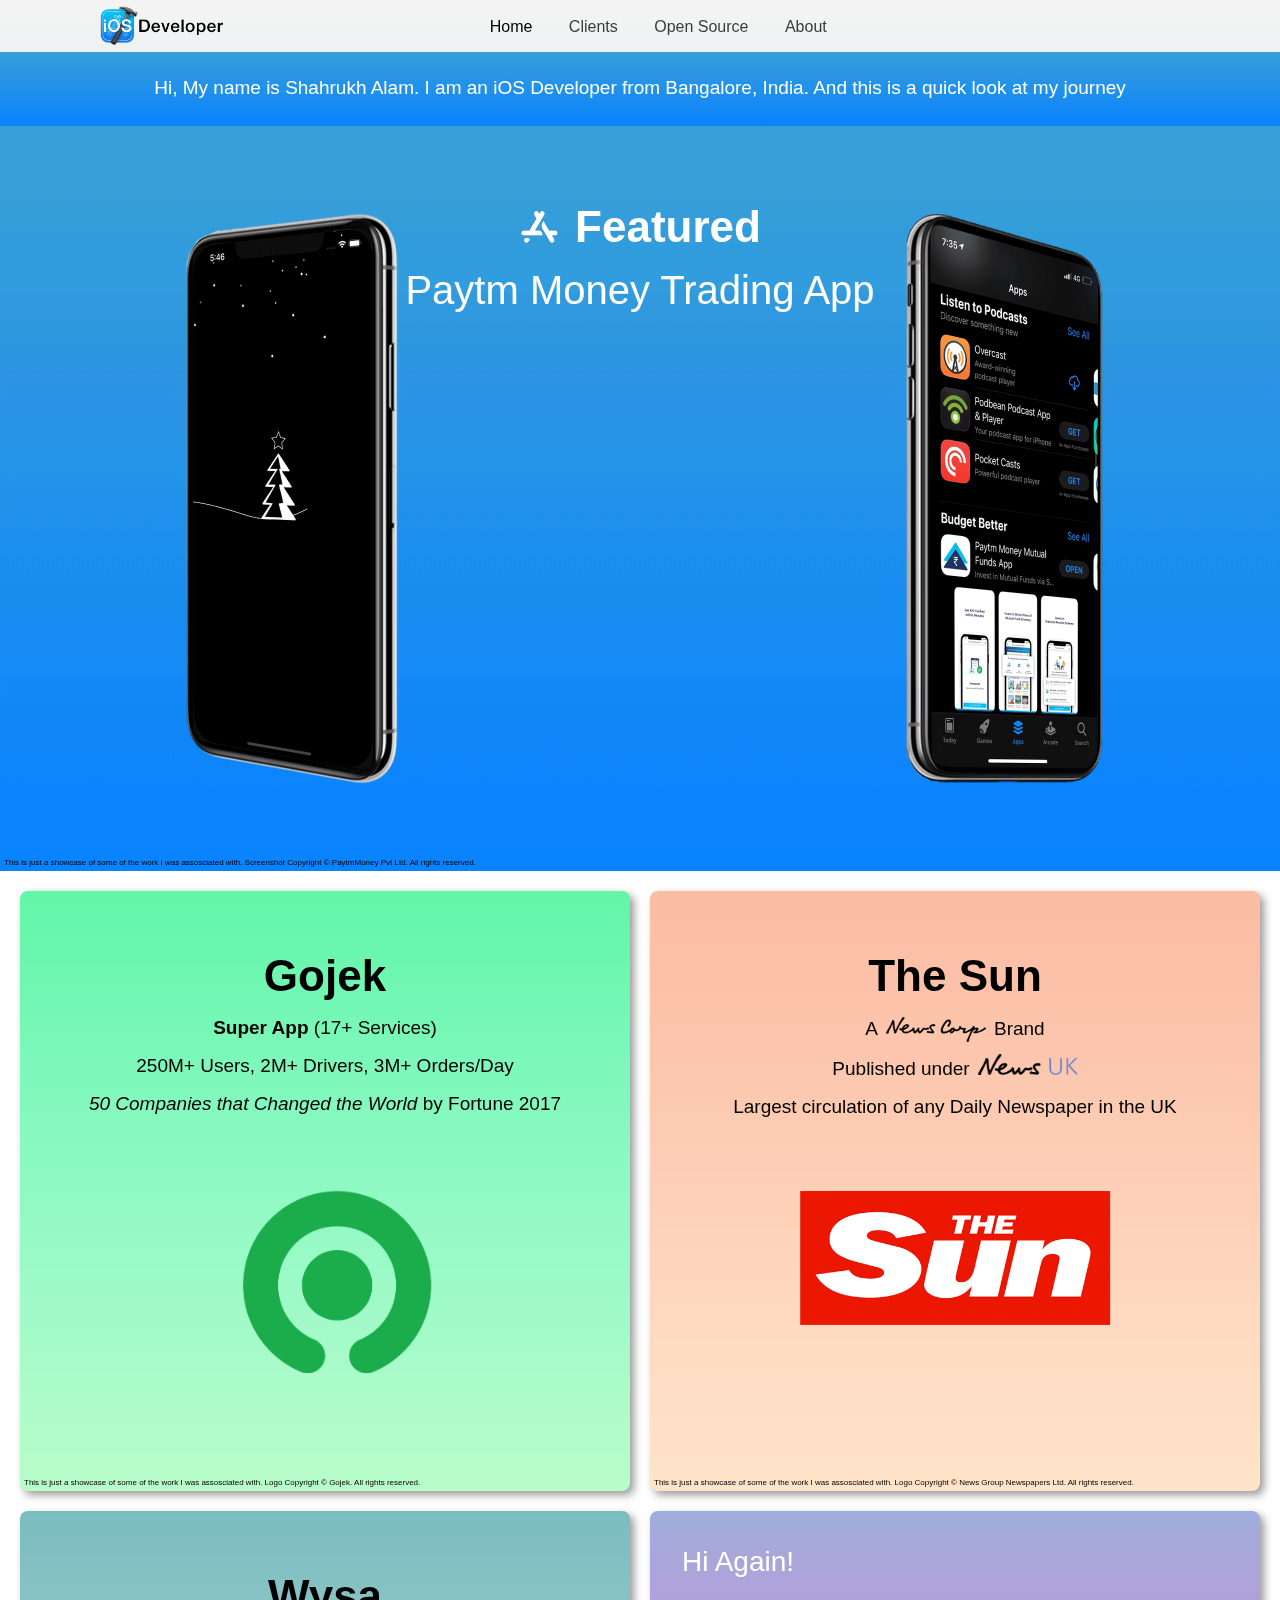
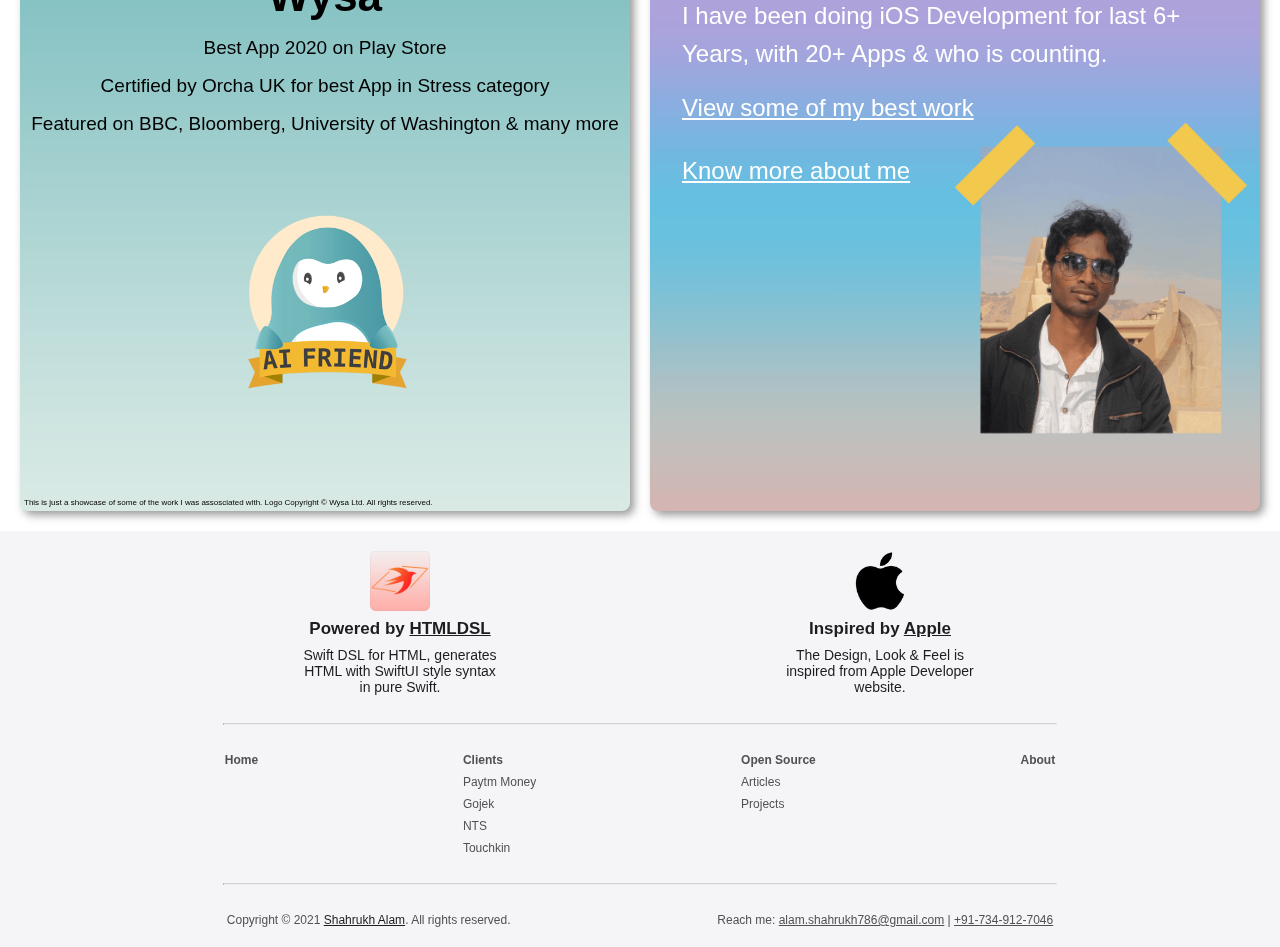
==== commit f187b041: "adds footer to all pages" ====
--- a/index.html
+++ b/index.html
@@ -32,6 +32,8 @@
                 $('#navHome').removeClass("inactiveLink");
                 $('#navHome').addClass("activeLink");
             });
+
+            $('#footer-placeholder').load("HTML/footer.html")
         });
     </script>
 </head>
@@ -123,50 +125,7 @@
         </div>
     </div>
 
-    <div class="flexibleFooterContainerHorizontal" style="top: 50px;">
-        <div class="flexibleFooterCreditsContainerVertical">
-            <img src="Images/HTMLDSL.png" width="100px">
-            <p class="footerCreditsTitle">Powered by <a class="footerCreditsLink"
-                    href="https://github.com/shahrukhalam/HTMLDSL" target="_blank">HTMLDSL</a></p>
-            <p class="footerCreditsSubtitle">Swift DSL for HTML. Generates HTML with SwiftUI style syntax in pure Swift.
-            </p>
-        </div>
-
-        <div class="flexibleFooterCreditsContainerVertical">
-            <img src="Images/apple.png" width="100px">
-            <p class="footerCreditsTitle">Inspired by <a class="footerCreditsLink" href="https://developer.apple.com/"
-                    target="_blank">Apple</a></p>
-            <p class="footerCreditsSubtitle">The Design, Look & Feel is inspired from Apple Developer website.</p>
-        </div>
-    </div>
-
-    <div class="flexibleFooterContainerHorizontal" style="top: 50px;">
-        <hr class="solid" style="width: 66%;">
-    </div>
-
-    <div class="flexibleFooterContainerHorizontal" style="top: 50px;">
-        <div class="flexibleFooterContainerVertical">
-            <a class="footerTitle" href="index.html">Home</a>
-        </div>
-
-        <div class="flexibleFooterContainerVertical">
-            <a class="footerTitle" href="paytmmoney.html">Clients</a>
-            <a class="footerSubtitle" href="paytmmoney.html">Paytm Money</a>
-            <a class="footerSubtitle" href="gojek.html">Gojek</a>
-            <a class="footerSubtitle" href="thesun.html">NTS</a>
-            <a class="footerSubtitle" href="wysa.html">Touchkin</a>
-        </div>
-
-        <div class="flexibleFooterContainerVertical">
-            <a class="footerTitle" href="articles.html">Open Source</a>
-            <a class="footerSubtitle" href="articles.html">Articles</a>
-            <a class="footerSubtitle" href="projects.html">Projects</a>
-        </div>
-
-        <div class="flexibleFooterContainerVertical">
-            <a class="footerTitle" href="about.html">About</a>
-        </div>
-    </div>
+    <div id="footer-placeholder"></div>
 </body>
 
 </html>--- a/CSS/Common/footer.css
+++ b/CSS/Common/footer.css
@@ -60,6 +60,4 @@
 
 hr.solid {
     border-top: 1px solid #D2D2D7;
-    margin: 0px;
-    display: block;
 }